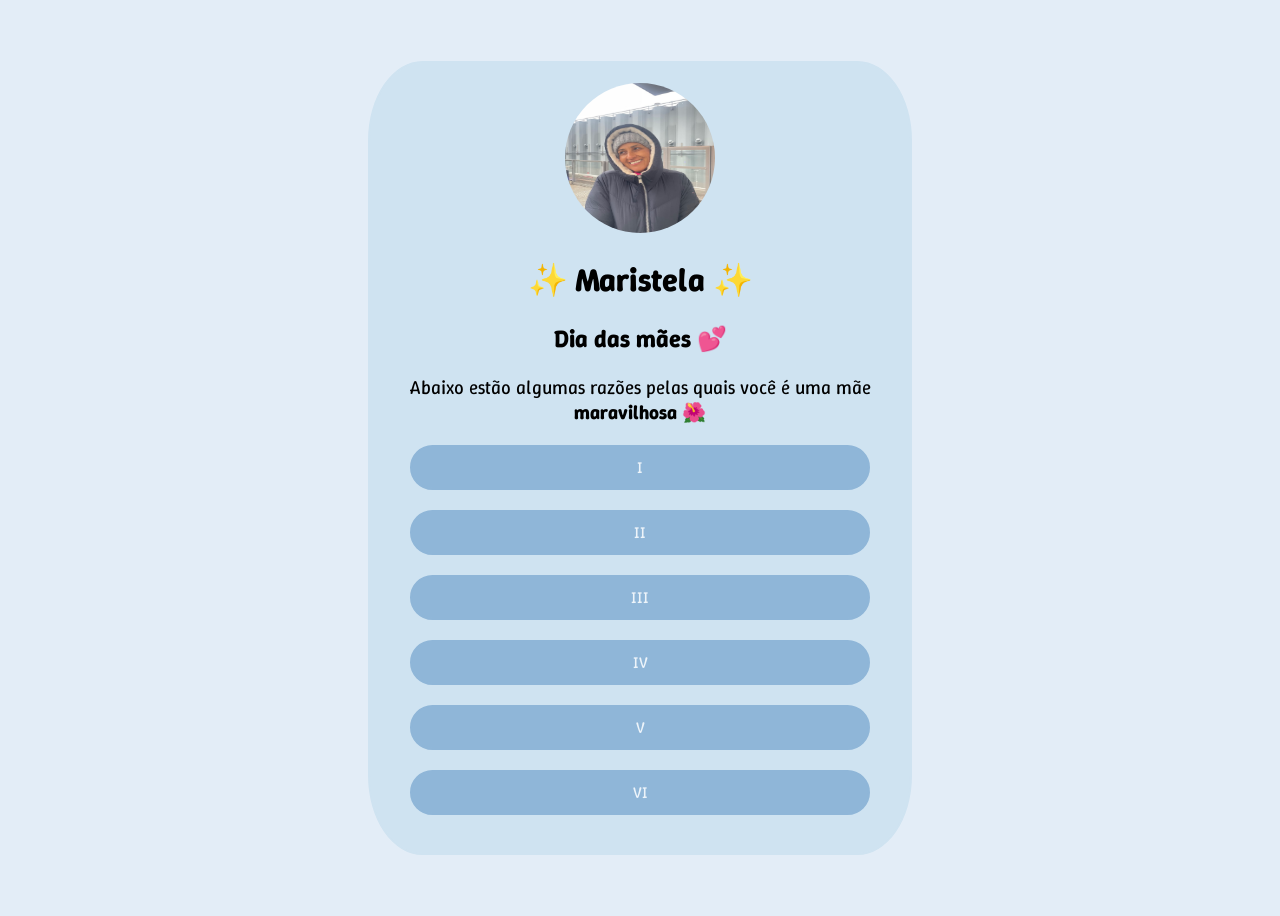
==== mothers-day/index.html @ a42fc73c "organizing structures" ====
<!DOCTYPE html>
<html lang="pt">
<head>
    <meta charset="UTF-8">
    <meta name="viewport" content="width=device-width, initial-scale=1.0">

    <link rel="icon" type="image/jpg" sizes="32x32" href="Photos/icons/icon.jpg">
    <link rel="stylesheet" href="style.css">
    <link rel="preconnect" href="https://fonts.googleapis.com">
    <link rel="preconnect" href="https://fonts.gstatic.com" crossorigin>
    <link href="https://fonts.googleapis.com/css2?family=Winky+Sans:ital,wght@0,300..900;1,300..900&display=swap" rel="stylesheet">
    
    <title>dias das mães 🌺</title>
</head>
<body>
<div class="box">
    <img class="avatar" src="Photos/icons/icon2.jpg" alt="Maristela">
    <h1 class="name">✨ Maristela ✨</h1>

    <h2 class="title">Dia das mães 💕</h2>
    
    <p class="infos">Abaixo estão algumas razões pelas quais você é uma mãe <b>maravilhosa 🌺</b></p>
    <nav> 
        <ul>

            <li><a href="razaoi.html">I</a></li>
            <li><a href="razaoii.html">II</a></li>
            <li><a href="razaoiii.html">III</a></li>
            <li><a href="razaoiv.html">IV</a></li>
            <li><a href="razaov.html">V</a></li>
            <li><a href="razaovi.html">VI</a></li> 
        
        </ul>
    </nav> 
</div>

    


</body>

</html>
---- mothers-day/style.css ----
body{
    background-color: #e3edf7 ;
    font-family: "Winky Sans", normal;
    text-align: center;

    display: flex;
    justify-content: center;
    align-items: center;
    height: 100vh;
}

.avatar{
    width: 150px;
    height: 150px;
    border-radius: 70%;
    object-position: left;
}
.box {
  width: 500px;
  height: 750px;
  padding: 20px;
  border: 2px solid #cfe3f1;
  background: #cfe3f1;
  border-radius: 10%;
}
.infos{
    font-size: larger;
    text-align: center;
}
nav {
  text-align: center;
}

nav a {
  display: block;
  padding: 10px 1px;
  background-color: #8fb6d8;
  border: 2px solid #8fb6d8;
  border-radius: 30px;
  text-decoration: none;
  color: #edf4fa;
  margin: 20px;
}

ul {
  list-style: none;
  padding: 0;
  margin: 0;
  text-align: center;
}
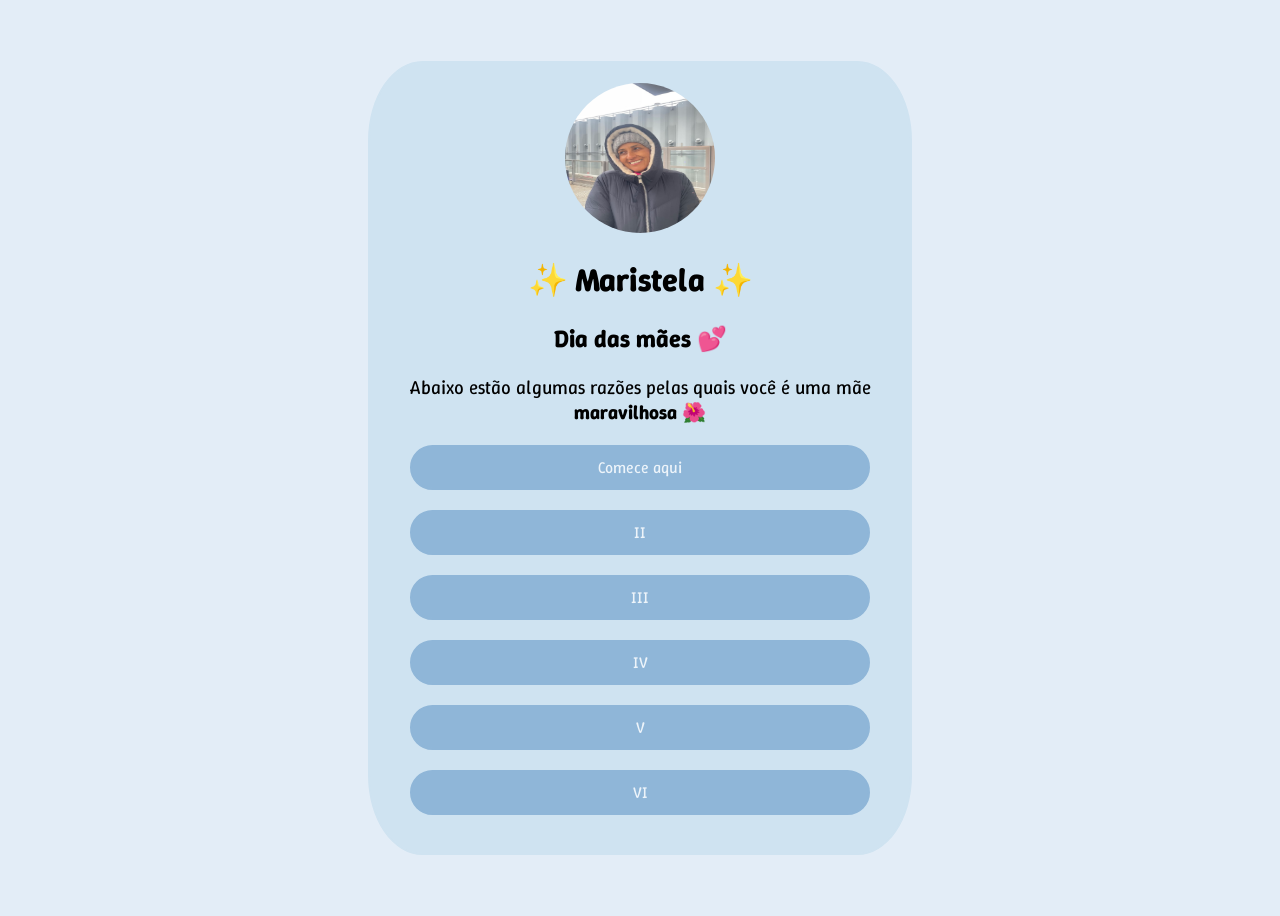
==== commit 62c8a64c: "uptade" ====
--- a/mothers-day/index.html
+++ b/mothers-day/index.html
@@ -23,12 +23,12 @@
     <nav> 
         <ul>
 
-            <li><a href="razaoi.html">I</a></li>
+            <li><a href="razaoi.html">Comece aqui</a></li>
             <li><a href="razaoii.html">II</a></li>
             <li><a href="razaoiii.html">III</a></li>
             <li><a href="razaoiv.html">IV</a></li>
             <li><a href="razaov.html">V</a></li>
-            <li><a href="razaovi.html">VI</a></li> 
+            <li><a href="final.css">VI</a></li> 
         
         </ul>
     </nav> 
